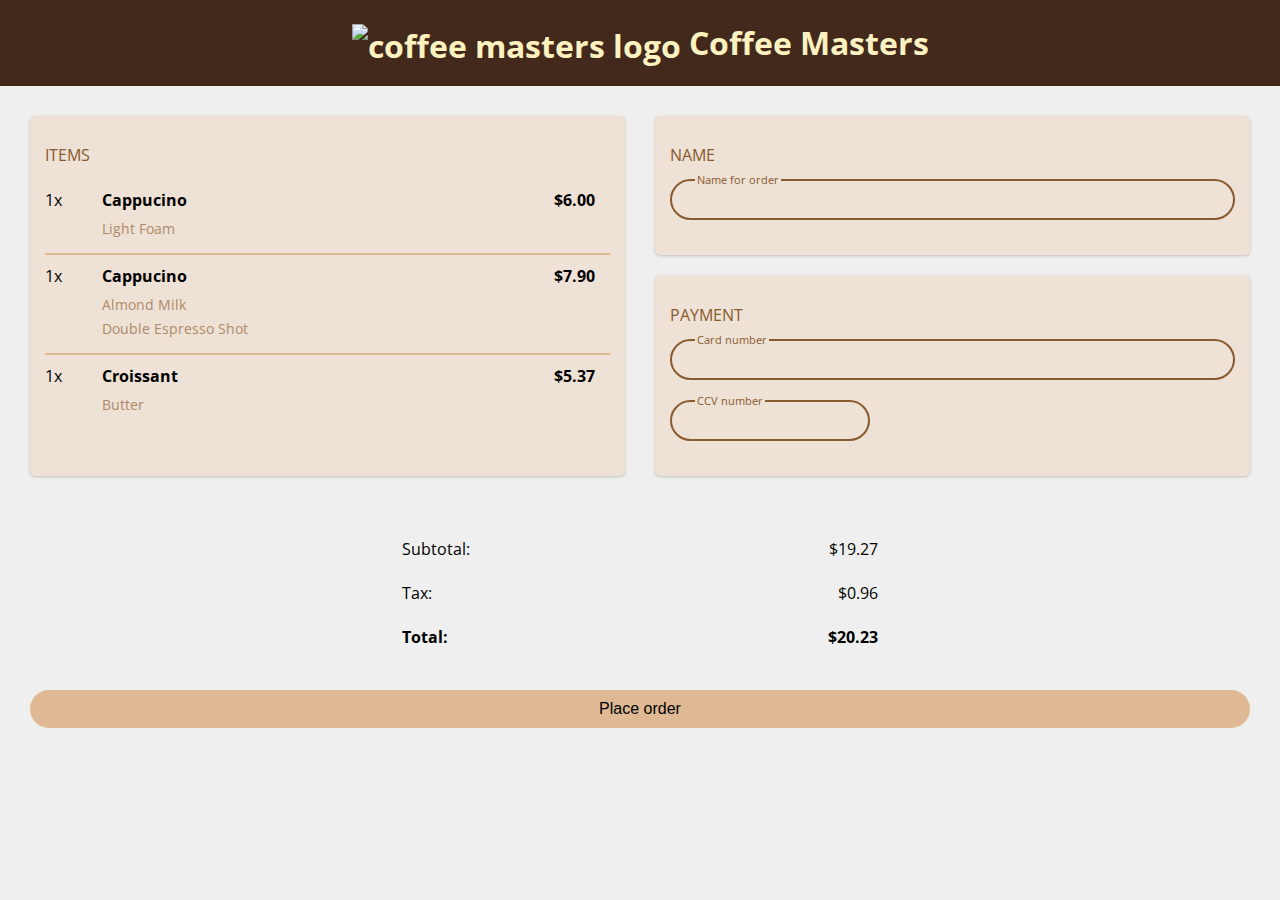
==== index copy.html @ 12764509 "first commit" ====
<!DOCTYPE html>
<html lang="en">
  <head>
    <meta charset="UTF-8" />
    <meta name="viewport" content="width=device-width, initial-scale=1.0" />
    <title>Coffee Masters</title>
    <link rel="stylesheet" href="styles copy.css" />
    <link rel="preconnect" href="https://fonts.googleapis.com" />
    <link rel="preconnect" href="https://fonts.gstatic.com" crossorigin />
    <link
      href="https://fonts.googleapis.com/css2?family=Open+Sans:wght@400;700&display=swap"
      rel="stylesheet"
    />
  </head>
  <body>
    <nav class="main-nav">
      <h1 class="brand">
        <img
          src="https://btholt.github.io/complete-intro-to-web-dev-v3/images/coffee_masters_logo.png"
          alt="coffee masters logo"
          class="logo"
        />
        Coffee Masters
      </h1>
    </nav>
    <div class="page">
      <section class="order box">
        <h2 class="box-title">ITEMS</h2>
        <ul class="items">
          <li class="item">
            <div class="item-quantity">1x</div>
            <div class="item-title">Cappucino</div>
            <div class="item-price">$6.00</div>
            <ul class="item-options-list">
              <li class="item-option">Light Foam</li>
            </ul>
          </li>
          <li class="item">
            <div class="item-quantity">1x</div>
            <div class="item-title">Cappucino</div>
            <div class="item-price">$7.90</div>
            <ul class="item-options-list">
              <li class="item-option">Almond Milk</li>
              <li class="item-option">Double Espresso Shot</li>
            </ul>
          </li>
          <li class="item">
            <div class="item-quantity">1x</div>
            <div class="item-title">Croissant</div>
            <div class="item-price">$5.37</div>
            <ul class="item-options-list">
              <li class="item-option">Butter</li>
            </ul>
          </li>
        </ul>
      </section>
      <section class="payment">
        <div class="name-box box">
          <h2 class="box-title">NAME</h2>
          <div class="input-group">
            <label class="user-input-label" for="name">Name for order</label>
            <input type="text" class="user-input" id="name" />
          </div>
        </div>
        <div class="cc-box box">
          <h2 class="box-title">PAYMENT</h2>
          <div class="input-group">
            <label class="user-input-label" for="cc">Card number</label>
            <input type="text" class="user-input" id="cc" />
          </div>
          <div class="input-group">
            <label class="user-input-label" for="ccv">CCV number</label>
            <input type="text" class="user-input short-input" id="ccv" />
          </div>
        </div>
      </section>
      <section class="total">
        <table class="totals-table">
          <tbody>
            <tr>
              <td>Subtotal:</td>
              <td>$19.27</td>
            </tr>
            <tr>
              <td>Tax:</td>
              <td>$0.96</td>
            </tr>
            <tr class="final-totals">
              <td>Total:</td>
              <td>$20.23</td>
            </tr>
          </tbody>
        </table>
        <button class="checkout" type="button">Place order</button>
      </section>
    </div>
  </body>
</html>
---- styles copy.css ----
* {
  box-sizing: border-box;
}

body {
  margin: 0;
  padding: 0;
  background-color: #efefef;
  font-family: 'Open Sans', sans-serif;
}

.page {
  display: grid;
  row-gap: 30px;
  column-gap: 30px;
  width: 100%;
  padding: 30px;
  margin: 0 auto;
  grid-template-areas:
    "order payment"
    "total total";
  grid-template-columns: 1fr 1fr;;
}

.main-nav {
  background-color: #43281c;
  color: #fbf2c0;
  font-size: 16px;
  display: flex;
  align-items: center;
  justify-content: center;
  font-weight: normal;
}

.logo {
  height: 25px;
  position: relative;
  top: 3px;
}

.box {
  background-color: #eee1d5;
  border-radius: 5px;
  box-shadow: 0 1px 3px rgb(0 0 0 / 0.2);
  padding: 15px;
  margin-bottom: 20px;
  width: 100%;
}

.box-title {
  color: #885a2d;
  font-weight: normal;
  font-size: 16px;
}

.order {
  grid-area: order;
}

.payment {
  grid-area: payment;
}

.total {
  grid-area: total;
}

.items {
  list-style: none;
  padding: 0;
  margin: 0;
}

.item {
  border-bottom: 2px solid #DDB892;
  display: grid;

  padding: 10px 0;
  
  grid-template-columns: 1fr 8fr 1fr;
  grid-template-areas: 
    "quantity title   price"
    "quantity options price";

  row-gap: 8px;

}

.item:last-child {
  border-bottom: none;
}

.item-quantity {
  grid-area: quantity;
}

.item-title {
  grid-area: title;
  font-weight: bold;
}

.item-price {
  grid-area: price;
  font-weight: bold;
}

.item-options-list {
  grid-area: options;
  color: #B08968;
  list-style: none;
  margin: 0;
  padding: 0;
  font-size: 14px;
}

.item-option {
  margin-bottom: 5px;
}

.input-group {
  position: relative;
  margin-bottom: 20px;
}

.user-input {
  background-color: rgba(0,0,0,0);
  border: 2px #885a2d solid;
  padding: 8px;
  border-radius: 100px;
  width: 100%;
  text-indent: 18px;
  font-size: 18px;
}

.user-input-label {
  color: #885a2d;
  background-color: #eee1d5;
  font-size: 11px;
  position: absolute;
  left: 25px;
  top: -7px;
  padding: 0 2px;
}

.short-input {
  max-width: 200px;
}

.total {
  display: flex;
  flex-direction: column;
  align-items: center;
  justify-content: center;
}

.totals-table {
  width: 100%;
  max-width: 500px;
  margin-bottom: 30px;
}

.totals-table td {
  padding: 10px;
}

.totals-table td:last-child {
  text-align: right;
}

.final-totals {
  font-weight: bold;
}

.checkout {
  background-color: #deb993;
  border: none;
  padding: 10px 30px;
  width: 100%;
  border-radius: 100px;
  font-size: 16px;
}
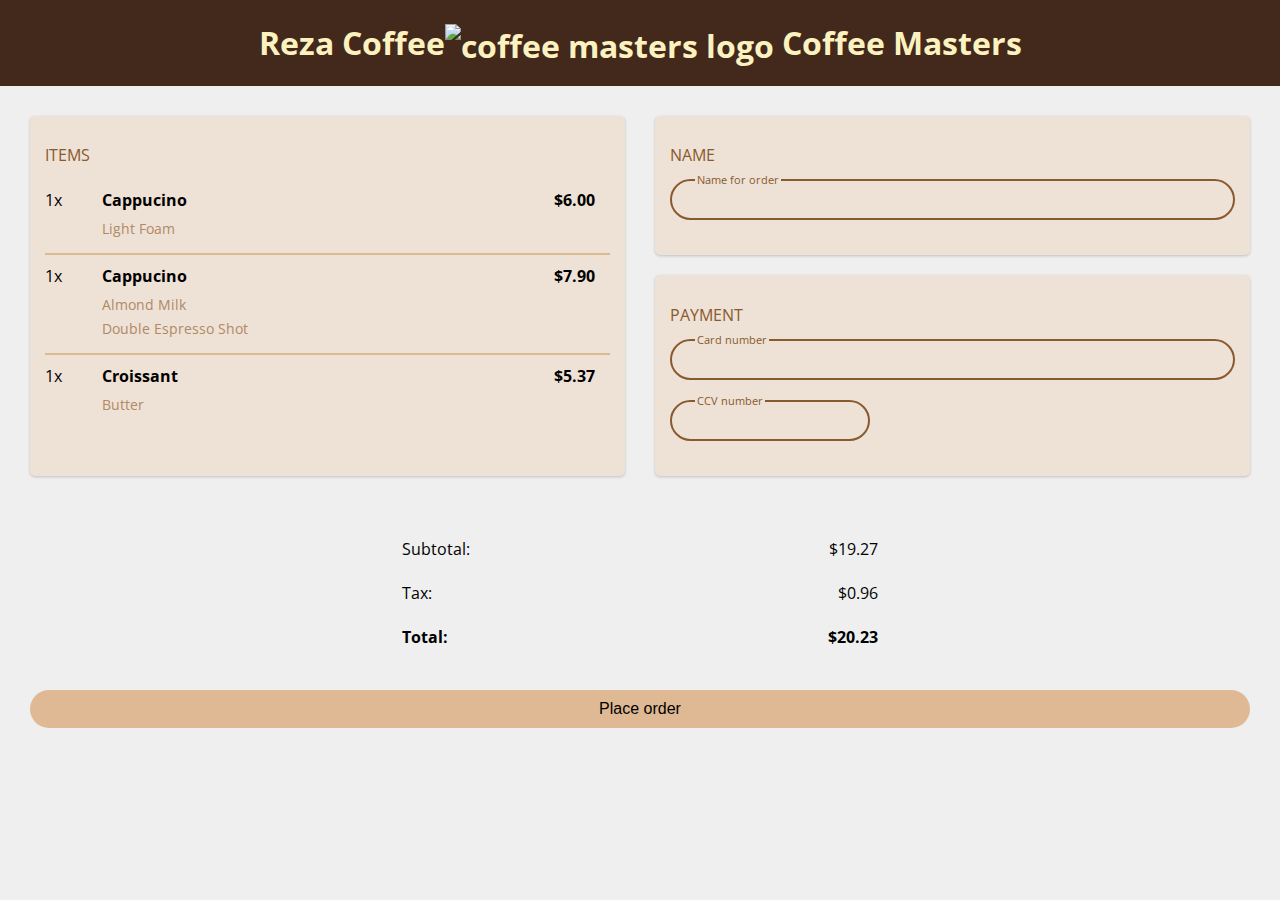
==== commit 3f6e70e4: "Update index copy.html" ====
--- a/index copy.html
+++ b/index copy.html
@@ -15,6 +15,7 @@
   </head>
   <body>
     <nav class="main-nav">
+      <h1>Reza Coffee</h1>
       <h1 class="brand">
         <img
           src="https://btholt.github.io/complete-intro-to-web-dev-v3/images/coffee_masters_logo.png"
